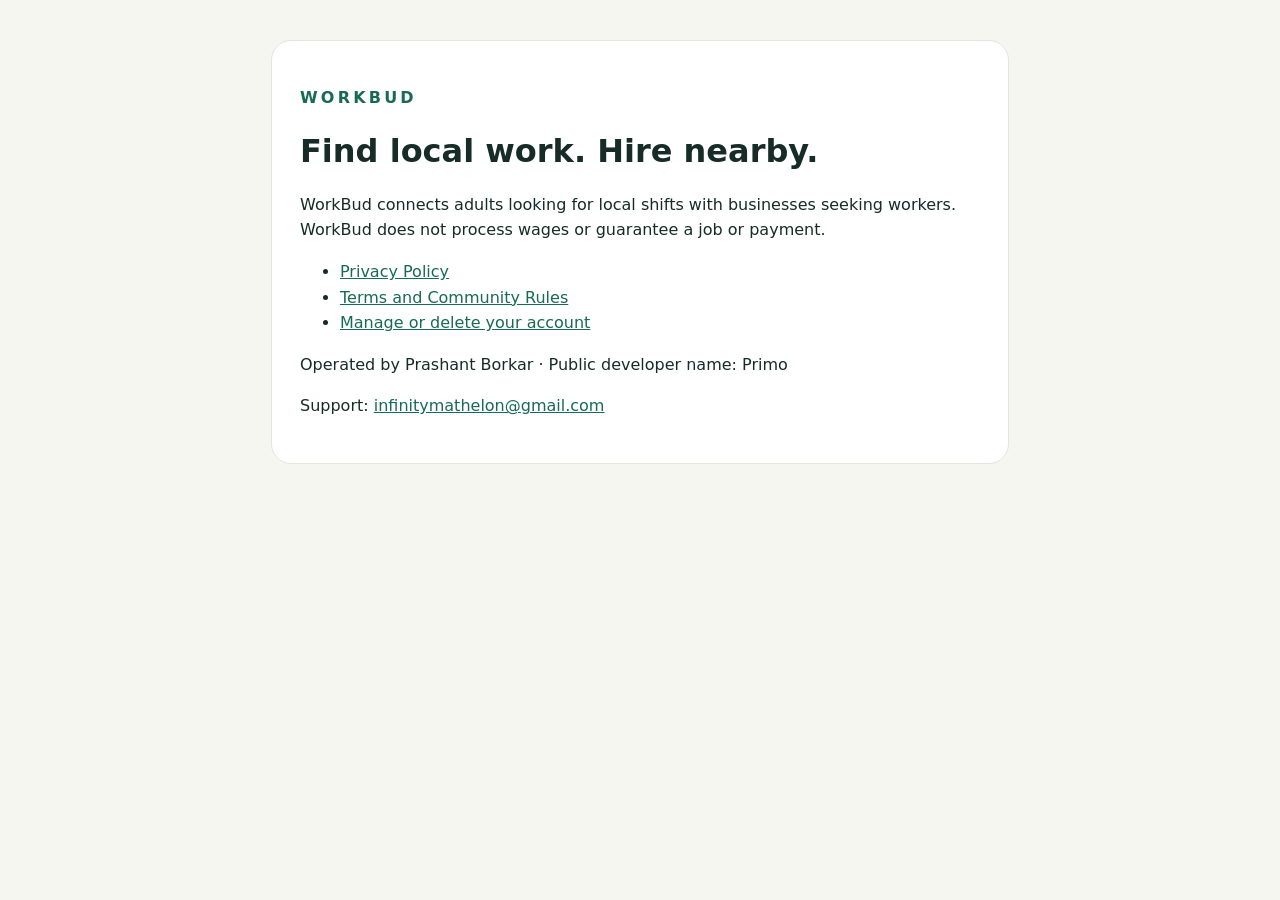
==== index.html @ da3d8b60 "Publish WorkBud support and policy pages" ====
<!doctype html>
<html lang="en">
<head>
  <meta charset="utf-8">
  <meta name="viewport" content="width=device-width,initial-scale=1">
  <meta name="description" content="WorkBud helps adults find local work and lets approved businesses review applicants.">
  <title>WorkBud — Local Jobs</title>
  <link rel="stylesheet" href="style.css">
</head>
<body><main>
<p class="brand">WORKBUD</p>
<h1>Find local work. Hire nearby.</h1>
<p>WorkBud connects adults looking for local shifts with businesses seeking workers. WorkBud does not process wages or guarantee a job or payment.</p>
<ul>
  <li><a href="privacy.html">Privacy Policy</a></li>
  <li><a href="terms.html">Terms and Community Rules</a></li>
  <li><a href="account.html">Manage or delete your account</a></li>
</ul>
<p>Operated by Prashant Borkar · Public developer name: Primo</p>
<p>Support: <a href="mailto:infinitymathelon@gmail.com">infinitymathelon@gmail.com</a></p>
</main></body></html>
---- style.css ----
:root{font-family:system-ui,sans-serif;color:#172c27;background:#f5f6f0;line-height:1.6}main{max-width:680px;margin:40px auto;padding:28px;background:white;border:1px solid #dfe7df;border-radius:20px}h1,h2{line-height:1.2}a{color:#176b52}.brand{letter-spacing:.2em;color:#176b52;font-weight:700}form,section,details{margin:24px 0}label{display:block;margin:16px 0}input{display:block;width:100%;box-sizing:border-box;padding:14px;border:1px solid #73877e;border-radius:8px;font:inherit}button{background:#176b52;color:white;border:0;border-radius:10px;padding:14px 20px;font:inherit;cursor:pointer;min-height:48px}button:disabled{opacity:.5;cursor:wait}.danger{background:#a02626}#status{padding:16px;background:#eaf0e6;border-radius:8px}footer{border-top:1px solid #dfe7df;margin-top:32px}*:focus-visible{outline:3px solid #a45900;outline-offset:3px}@media(max-width:720px){main{margin:12px;padding:20px}}
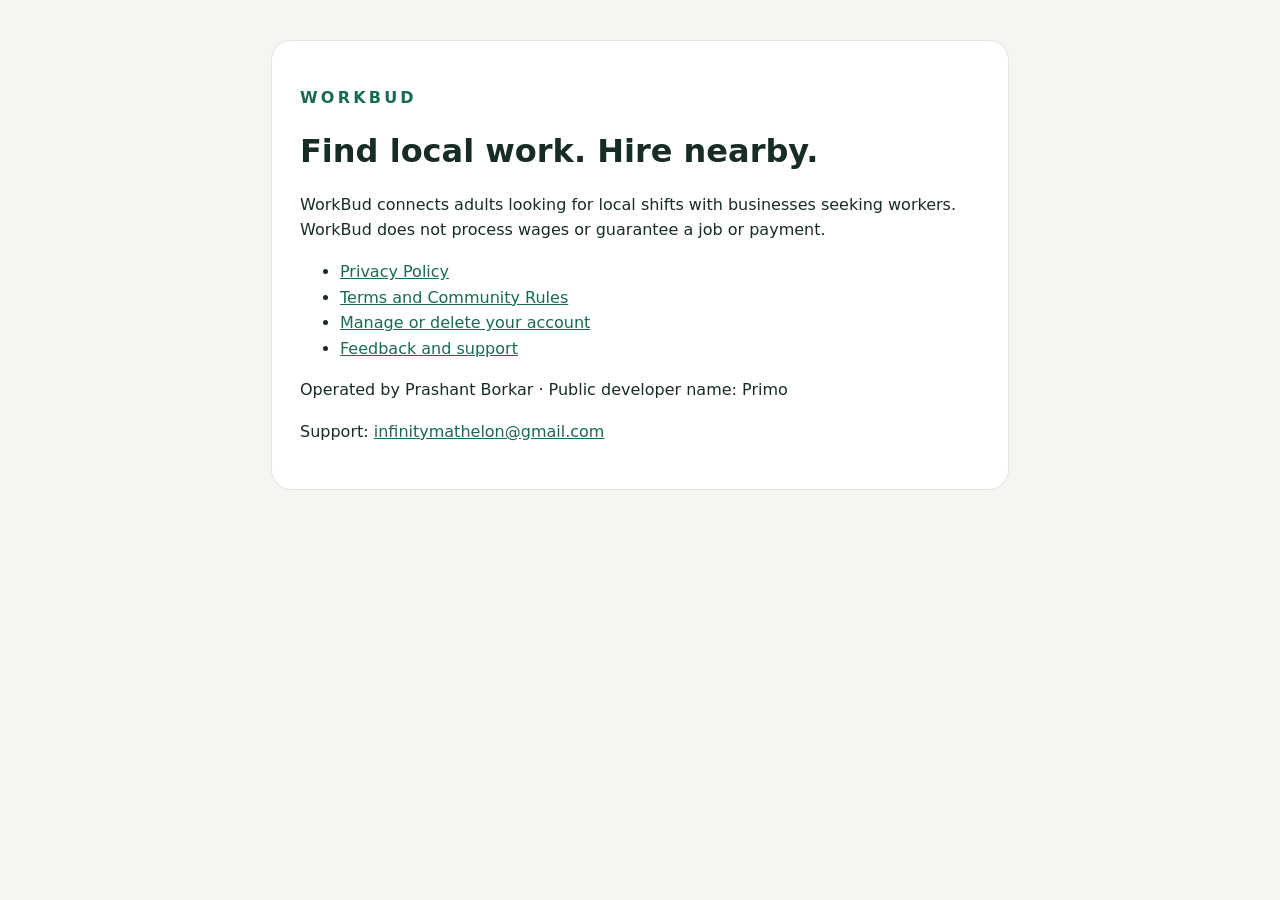
==== commit a319e518: "Link to WorkBud feedback and support page" ====
--- a/index.html
+++ b/index.html
@@ -15,6 +15,7 @@
   <li><a href="privacy.html">Privacy Policy</a></li>
   <li><a href="terms.html">Terms and Community Rules</a></li>
   <li><a href="account.html">Manage or delete your account</a></li>
+  <li><a href="feedback.html">Feedback and support</a></li>
 </ul>
 <p>Operated by Prashant Borkar · Public developer name: Primo</p>
 <p>Support: <a href="mailto:infinitymathelon@gmail.com">infinitymathelon@gmail.com</a></p>
